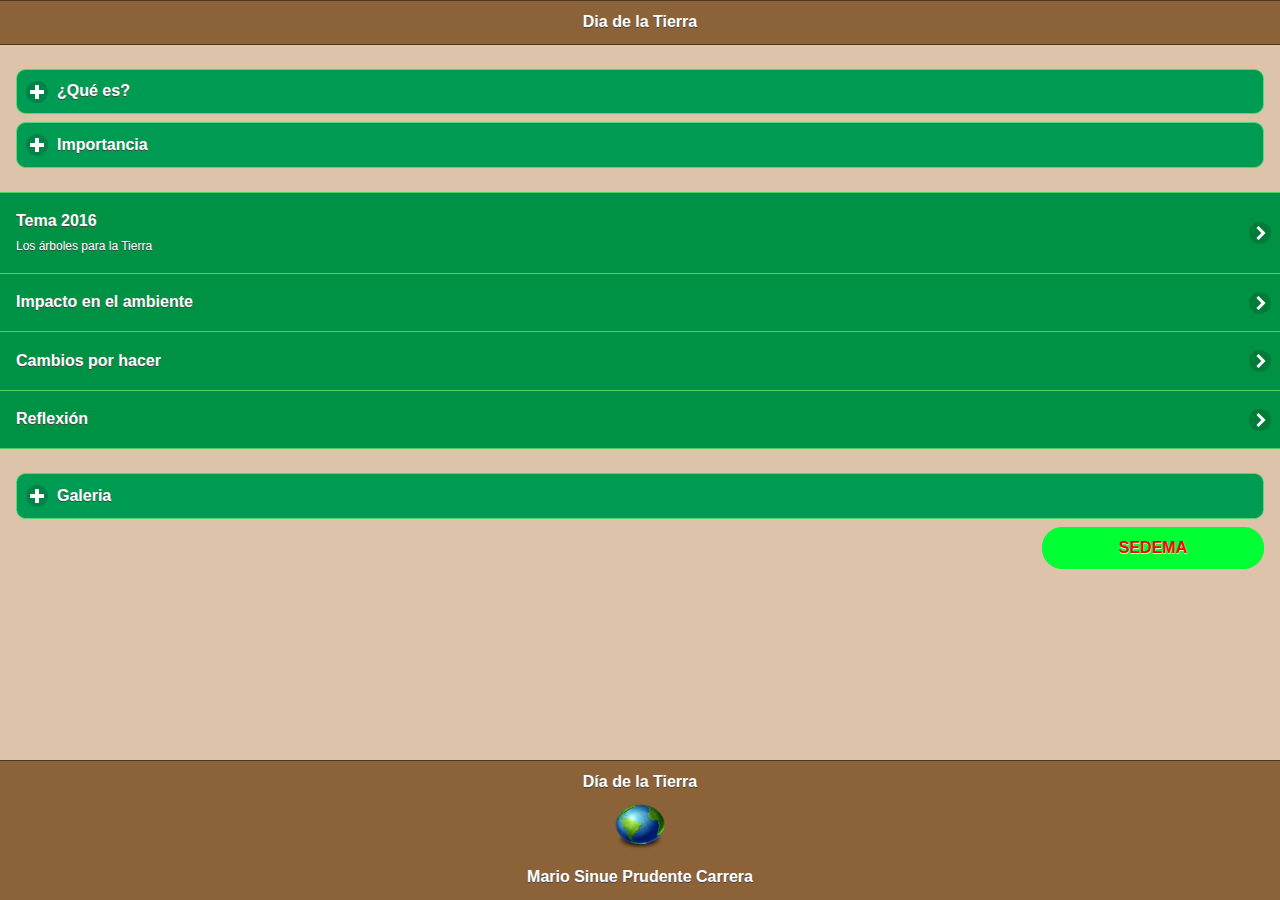
==== index.html @ 35b5de0b "1subida" ====
<!doctype html>
<html>
<head>
<meta charset="utf-8">
<title>Dia de la Tierra</title>

<!--grupo CSS-->
<link rel="stylesheet" type="text/css" href="css/estilo.css">
<link rel="stylesheet" href="css/tema3.min.css"/>
<link rel="stylesheet" href="css/jquery.mobile.icons-1.4.5.min.css"/>
<link rel="stylesheet" href="css/jquery.mobile.structure-1.4.5.min.css"/>
<!--grupo JavaScript-->
<script src="js/jquery-1.11.2.min.js"></script>
<script src="js/jquery.mobile-1.4.5.min.js"></script>
<script src="js/acciones.js"></script>
<script src="phonegap.js" type="text/javascript"></script>
<script type="text/javascript">
function MM_swapImgRestore() { //v3.0
  var i,x,a=document.MM_sr; for(i=0;a&&i<a.length&&(x=a[i])&&x.oSrc;i++) x.src=x.oSrc;
}
function MM_preloadImages() { //v3.0
  var d=document; if(d.images){ if(!d.MM_p) d.MM_p=new Array();
    var i,j=d.MM_p.length,a=MM_preloadImages.arguments; for(i=0; i<a.length; i++)
    if (a[i].indexOf("#")!=0){ d.MM_p[j]=new Image; d.MM_p[j++].src=a[i];}}
}

function MM_findObj(n, d) { //v4.01
  var p,i,x;  if(!d) d=document; if((p=n.indexOf("?"))>0&&parent.frames.length) {
    d=parent.frames[n.substring(p+1)].document; n=n.substring(0,p);}
  if(!(x=d[n])&&d.all) x=d.all[n]; for (i=0;!x&&i<d.forms.length;i++) x=d.forms[i][n];
  for(i=0;!x&&d.layers&&i<d.layers.length;i++) x=MM_findObj(n,d.layers[i].document);
  if(!x && d.getElementById) x=d.getElementById(n); return x;
}

function MM_swapImage() { //v3.0
  var i,j=0,x,a=MM_swapImage.arguments; document.MM_sr=new Array; for(i=0;i<(a.length-2);i+=3)
   if ((x=MM_findObj(a[i]))!=null){document.MM_sr[j++]=x; if(!x.oSrc) x.oSrc=x.src; x.src=a[i+2];}
}
</script>
</head>
<body onLoad="MM_preloadImages('imagenes/cambio1a.png','imagenes/cambio3a.png','imagenes/arbol1a.png','imagenes/tierra13.png')">
<div data-role="page" id="Principal" data-theme="a">
  <div data-role="header"  data-back-btn-theme="a">
   <h1>Dia de la Tierra</h1>
  </div>
  <div data-role="main" class="ui-content"> 
    <div data-role="collapsible" data-content-theme="false">
    <h3>¿Qué es?</h3><center>
        <p>El Día de la Tierra es un día celebrado en muchos países el 22 de abril. Su promotor, el senador estadounidense Gaylord Nelson, instauró este día para crear una conciencia común a los problemas de lasuperpoblación, la producción de contaminación, la conservación de la biodiversidad y otras preocupaciones ambientales para proteger la Tierra. Es un día para rendir homenaje a nuestro planeta y reconocer a la Tierra como nuestro hogar y nuestra madre, así como lo han expresado distintas culturas a lo largo de la historia, demostrando la interdependencia entre sus ecosistemas y los seres vivos que la habitamos</p>
        <br>
      <div>
       <p><a href="#" onmouseout="MM_swapImgRestore()" onmouseover="MM_swapImage('v16','','imagenes/tierra2.png',1)"><img src="imagenes/tierra1.png" width="50%" height="40%" id="v16" /></a></p>
      </div></center>
   </div>
    <div data-role="collapsible" data-content-theme="false">
    <h3>Importancia</h3>
      <div id="izquierda"><center>
      <img src="imagenes/mundo1.png" width="40%" height="35%">
        <p>Gaylord Nelson escogió la fecha de tal manera que se maximizara la participación en las universidades, ya que lo consideraba un encuentro entre maestros y alumnos. Determinó que la semana del 19 al 25 de abril era la mejor apuesta, ya que esta no coincidía con los exámenes o las vacaciones de primavera.8 Más aún, esta fecha no tenía ningún conflicto con celebraciones religiosas como la Pascua o el Pésaj, y era demasiado tarde en primavera para tener un clima decente. Más estudiantes preferirían estar en clase y habría menos competencia con otros eventos de media semana –así que eligió el miércoles 22 de abril. El día también coincidió con el aniversario del natalicio de John Muir, notable conservacionista.</p>
        <p>Sin el conocimiento de Nelson,9 el 22 de abril de 1970 fue, por coincidencia, el centésimo aniversario del natalicio de Lenin, cuando se trasladó al calendario gregoriano, el cual fue adoptado por los rusos hasta 1918. La revista Time reportó que muchos no pensaron que la fecha fuera una coincidencia, sino una pista de que el evento fue un “engaño comunista”, y citaron a un miembro de Daughters of the American Revolution, diciendo: “elementos subversivos planean hacer que los niños americanos vivan en un ambiente que sea bueno para ellos”.10 John Edgar Hoover, director del Buró Federal de Investigaciones, pudo haber creado la intriga de la conexión con Lenin, ya que se presumía que el FBI llevaba a cabo tareas de vigilancia en las manifestaciones de 1970.11 La idea de que la fecha fuera escogida para celebrar el centenario de Lenin, aún persiste en algunos cuarteles.</p>
         </center></div>
        <br>
      </div>
   </div>
  <div data-role="main" class="ui-content">
   <div>
     <ul data-role="listview" data-theme="b" class="ui-listview ui-group-theme-a">
      <li class="ui-first-child ui-last-child">
       <a href="#page6" class="ui-btn ui-btn-icon-right ui-icon-carat-r">
        <h2>Tema 2016</h2>
        <P>Los árboles para la Tierra</P>
       </a>
      </li> 
      <li class="ui-first-child ui-last-child">
       <a href="#page2" class="ui-btn ui-btn-icon-right ui-icon-carat-r">
        <h2>Impacto en el ambiente</h2>
       </a>
      </li> 
      <li class="ui-first-child ui-last-child">
       <a href="#page3" class="ui-btn ui-btn-icon-right ui-icon-carat-r">
        <h2>Cambios por hacer</h2>
       </a>
      </li> 
      <li class="ui-first-child ui-last-child">
       <a href="#page5" class="ui-btn ui-btn-icon-right ui-icon-carat-r">
        <h2>Reflexión</h2>
       </a>
      </li> 
     </ul> 
    </div>
   </div>
   <div data-role="main" class="ui-content"> 
    <div data-role="collapsible" data-content-theme="false">
     <h3>Galeria</h3>
     <iframe src="visor/indexwow.html" style="width:790px;height:190px;max-width:100%;overflow:hidden;border:none;padding:0;margin:0 auto;display:block;" marginheight="0" marginwidth="0"></iframe>
    </div>
    <div class="boton">
      <a href="http://www.sedema.df.gob.mx/sedema/">SEDEMA</a>
     </div>
  </div>
  <div data-role="footer" align="center" data-theme="a" data-position="fixed">
    <h4>Día de la Tierra</h4>
    <img src="res/android/mdpi.png" width="56" height="46">
    <h4>Mario Sinue Prudente Carrera</h4>
  </div>
 </div>
     
<div data-role="page" id="page2" data-theme="b">
    <div data-role="header" data-add-back-btn="true" data-back-btn-text="Regresar" data-back-btn-theme="b">
      <h1>Impacto en el ambiente</h1>
    </div>
    <div data-role="main" class="ui-content"><center>
    <div><center>
          <a href="#" onMouseOut="MM_swapImgRestore()" onMouseOver="MM_swapImage('Image13','','imagenes/tierra8.png',1)"><img src="imagenes/tierra6.png" alt="lol" width="60%" height="40%" id="Image13"></a> 
          </center></div>
        <div id="izquierda">
<p>El nivel, la intensidad y la calidad del consumo inciden negativamente sobre el medio ambiente, ya que presionan la sobreexplotación de los recursos, agotan las materias primas y generan una cantidad cada vez mayor de residuos sólidos, cuyo tratamiento se dificulta por la utilización de elementos de tardía descomposición, degradando el suelo y las fuentes subterráneas de agua por los lixiviados, así como a la atmósfera por los malos olores que produce la acumulación de gases, las quemas y las descargas de CO2 provenientes de las fuentes móviles y fijas.</p>
        <p>El consumo se ve presionado inicialmente por las necesidades de supervivencia de la población. Por lo tanto, el crecimiento poblacional es fuente contaminadora y depredadora, pues ante más habitantes se consumen más recursos y se eliminan más residuos. El hecho de que la población mundial se haya triplicado en los últimos 80 años, implicó cambios sustanciales en los sistemas productivos, teniéndose que introducir la biotecnología y la manipulación genética para ofrecer respuestas en términos de tiempo y cantidad de alimentos al creciente número de personas. Sin embargo, esos indudables avances científicos crean ambientes naturales dañinos, que le están restando capacidad regenerativa a la tierra, empobreciendo los suelos y acabando con gran parte de la diversidad alimenticia.</p>
        <p>La gran paradoja surge del hecho que a pesar de los excepcionales avances en producción de alimentos, cerca de 1.000 millones de personas que viven en la indigencia y que habitan básicamente los países más pobres no tienen acceso a la comida, lo que deja al descubierto un problema aterrador: hay alimentos pero no una racional distribución, lo cual se debe analizar como un fenómeno cargado de implicaciones políticas y económicas. Las propias organizaciones mundiales relacionadas con los temas alimenticios, aceptan que cerca del 17 por ciento de la comida se pierde por mala manipulación y por deformaciones en el mercado, cantidad suficiente para evitar que hubiese hambre en el planeta.</p>
        </div>
        <div><center>
          <a href="#" onMouseOut="MM_swapImgRestore()" onMouseOver="MM_swapImage('Image14','','imagenes/cambio3a.png',1)"><img src="imagenes/cambio3.png" alt="lol" width="60%" height="40%" id="Image14"></a> 
          </center></div>
        <div id="derecha">
                <p>El mayor nivel de consumo se concentra en el 25 por ciento de la población mundial, que mayoritariamente vive en las naciones más ricas. La capacidad de compra de estas sociedades son las que han motivado la individualización, la diferenciación y la exclusión. Las teorías relacionadas con las tendencias consumistas de las elites han impulsado no sólo el surgimiento de exclusivas agrupaciones sociales sino avances tecnológicos sin precedentes en alimentos, empaques, vestidos, electrodomésticos, sistemas satelitales, muebles, materiales de construcción, etc., casi todos muy agresivos y desafiantes con la capacidad de absorción de la naturaleza.</p>
        <p>La realidad también muestra que el 58 por ciento de personas tienen un nivel medio de consumo de artículos que le brindan satisfacciones a sus necesidades básicas, sin acercarse a las ostentosas cifras de los más ricos. Mayoritariamente este grupo vive en las naciones subdesarrolladas, cuyos principales activos tienen que ver con la producción y provisión de materias primas, especialmente biomasicas. La mayoría de sus residuos son dañinos para el entorno natural.</p>
        <p>El desaforado aumento de consumidores (ostentosos o no) genera impactantes cifras de residuos, cuya gestión aun se enfrenta a dificultades técnicas y operativas que la ciencia no ha sido capaz de solucionar y frente a las cuales los gobiernos son totalmente ineficientes. Si se parte del hecho que hay una generación de basura diaria per cápita de 300 gramos (incluyendo en el cálculo de la media a una sexta parte de la población hambrienta) se producen en el mundo 1.8 millones de toneladas métricas de residuos, de las cuales son recuperables para que reingresen al sistema productivo poco menos del 15 por ciento. Ahí está de cuerpo presente uno de los más graves problemas de la actualidad: ¿qué hacer con semejante cifra diaria de residuos? Algunas propuestas se dirigen a disminuir el nivel de consumo, a evitar la producción de artículos que no se degradan, a reducir los envases y artículos desechables, y a aplicar altos impuestos para productos que requieran reposición como baterías, aceites y llantas.</p>
        <div class="boton">
         <a href="http://www.ecoportal.net/">Información mas a fondo...</a>
        </div>
  </center></div>
    <div data-role="footer" align="center" data-theme="b" data-position="fixed">
      <h4>Día de la Tierra</h4>
      <img src="res/android/mdpi.png" width="56" height="46">
      <h4>Mario Sinue Prudente Carrera</h4>
    </div>
   </div>
  
<div data-role="page" id="page3" data-theme="b">
    <div data-role="header" data-add-back-btn="true" data-back-btn-text="Regresar" data-back-btn-theme="a">
      <h1>Cabios por hacer</h1>
    </div>
    <div data-role="main" class="ui-content" align="center">
       <p><center>Es muy importante que todos tomemos conciencia de la importancia que tiene cuidar nuestro planeta y nuestros recursos.</center> </p>
        <div id="izquierda">
         <img src="imagenes/izquierda.png" width="40%" height="30%" alt="casa">
         <h4>Utiliza Menos Agua</h4>
         <p>Ahorra agua siempre que puedas.</p>
         <p>Siempre que puedas, recolecta y reutiliza el agua.</p>
         <p>Mantén cerrado el grifo mientras no necesites el agua que sale para no desperdiciar el agua.</p>
         <p>Riega por la mañana o bien tarde para que el agua no se evapore enseguida.</p>
         <h4>Ahorra Energía Eléctrica</h4>
         <p>Apaga las luces.</p>
         <p>Utiliza bombillas de bajo consumo.</p>
         <p>Evita utilizar electrodomésticos y energía innecesariamente.</p>
         <p>Usa menos el aire acodiciando, los calentadores eléctricos y la calefacción</p>
         <p>Desconecta los aparatos eléctricos y los electrodomésticos.</p>
         <p>Aprovechar la luz natural.</p>
        </div>
        <div id="derecha">
         <img src="imagenes/derecha.png" width="40%" height="30%" alt="casa">
         <h4>Contamina Menos</h4>
         <p>Utiliza menos el coche.</p>
         <p>Siempre que puedas, utiliza el transporte público.</p>
         <p>Ahorra combustible.</p>
         <p>Gasta menos gas.</p>
         <h4>Genera menos desperdicios</h4>
         <p>Utiliza pilas recargables.</p>
         <p>Evita usar productos desechables.</p>
         <p>Si tienes que comprar botellas desechables, compra botellas más grandes</p>
         <p>Evitar utilizar bolsas de plástico cuando puedas utilizar otras.</p>
        </div>
        <div data-role="footer" align="center" data-theme="b" data-position="fixed">
         <h4>Día de la Tierra</h4>
         <img src="res/android/mdpi.png" width="56" height="46">
          <h4>Mario Sinue Prudente Carrera</h4>
        </div>
       </div>
     </div>
<div data-role="page" id="page5" data-theme="b">
    <div data-role="header" data-add-back-btn="true" data-back-btn-text="Regresar" data-back-btn-theme="b">
      <h1>Mi Reflexión</h1>
    </div>
    <div data-role="main" class="ui-content">
    <i><p><center>Hasta que no empiece a importar o interesar  a todos lo que pase con nuestro mundo será la única forma en que las cosas cambiaran. Ya que las consecuencias de nuestros actos no los pagaremos nosotros  tan directamente sino a nuestros hijos o nietos.</center></p>
       <p><center>El mundo  se está contaminado a un ritmo muy acelerado  y son pocas las personas que tratan de mejorar su medio ambiente pero la mayoría  se le hace fácil contaminar  ya sea por flojera o conveniencia pero esto tiene que acabar te invito a que pienses  en  el lugar donde vives,  a no tirar basura  inorgánica en la calle, carretera  o hasta en tu propia casa , a no gastar hojas ya que cada hoja representa un árbol caído , no contaminar el suelo y el aire con insecticidas o aerosoles.</center></p>
       <p><center>Si tomas en cuentas estas recomendaciones  veras que las cosas darán un giro para bien.</center></p>
       <p><center>¡Cuida nuestro planeta ya que no hay otro!</center></p></i>
       <div><center>
         <a href="#" onMouseOut="MM_swapImgRestore()" onMouseOver="MM_swapImage('Image15','','imagenes/tierra13.png',1)"><img src="imagenes/descarga.png" alt="lool3" width="300" height="168" id="Image15"></a>
       </center></div>
  </div>
    <div data-role="footer" align="center" data-theme="b" data-position="fixed">
      <h4>Día de la Tierra</h4>
       <img src="res/android/mdpi.png" width="56" height="46">
      <h4>Mario Sinue Prudente Carrera</h4>
    </div>
   </div>
<div data-role="page" id="page6" data-theme="b">
    <div data-role="header" data-add-back-btn="true" data-back-btn-text="Regresar" data-back-btn-theme="b">
      <h1>Los árboles para la Tierra</h1>
    </div>
    <div data-role="main" class="ui-content">
       <div id="izquierda">
       <div>
        <a href="#" onMouseOut="MM_swapImgRestore()" onMouseOver="MM_swapImage('Image13','','imagenes/arbol1a.png',1)"><img src="imagenes/arbol1.png" alt="lol2" width="40%" height="30%" id="Image"></a></center></div>
<p>El Día de la Tierra comenzó a celebrarse en los Estados Unidos de América en 1970 y ahora se dirige hacia su 50 aniversario. El Día está organizado por la Earth Day Network  , cuaya misión consiste en ampliar y diversificar el movimiento ambiental en todo el mundo y movilizarlo eficazmente para construir un medio ambiente saludable y sostenible, hacer frente al cambio climático, y proteger la Tierra para las generaciones futuras. El tema de este año tiene el objetivo de plantar 7,8 millones de árboles en los próximos cinco años.</p>
        <h2>¿Por qué los árboles?</h2>
        <h3>Los árboles ayudan a combatir el cambio climático</h3>
        <p>Absorben el exceso perjudicial de CO2 de nuestra atmósfera. De hecho, en un solo año, media hectárea de árboles maduros absorbe la misma cantidad de CO2 producido por la conducción promedio de un automóvil, que es de unos 42 000 kilómetros.</p>
       </div>
       <div id="derecha"> 
        <img src="imagenes/arbol2.png"width="40%" height="30%">
        <h3>Los árboles nos ayudan a respirar aire limpio</h3>
        <p>Los árboles absorben los olores y los gases contaminantes (óxidos de nitrógeno, amoníaco, dióxido de azufre y ozono) y las partículas de filtro del aire atrapándolos en sus hojas y su corteza.</p>
        <h3>Los árboles nos ayudan a contrarrestar la pérdida de especies.</h3>
        <p>Mediante la plantación de los árboles adecuados, podemos ayudar a contrarrestar la pérdida de especies, así como proporcionar una mayor conectividad del hábitat entre los fragmentos forestales regionales.</p>
        <h3>Los árboles ayudan a las comunidades y sus medios de vida</h3>
        <p>Los árboles ayudan a las comunidades a lograr la sostenibilidad económica y ambiental a largo plazo y proporcionar los alimentos, la energía y los ingresos.</p>
       </div>
      </div> 
        <div class="boton">
          <a href="https://www.sadm.gob.mx/PortalSadm/jsp/prensa.jsp?id=447">En que mas ayuda..</a>
        </div>
    <div data-role="footer" align="center" data-theme="b" data-position="fixed">
      <h4>Día de la Tierra</h4>
      <img src="res/android/mdpi.png" width="56" height="46">
      <h4>Mario Sinue Prudente Carrera</h4>
    </div>
   </div>
  </body>
 </body>
</html>
---- css/estilo.css ----
@charset "utf-8";
/* CSS Document */

 p {
	  text-align: justify;
  }
  h2 {
	text-align: center;
  }
  a h2 {
	  text-align: left;
  }
  h4 {
	text-align: center;
	font-size: 20px;
  }
  h5 {
	  font-size: 18px;
	  border-bottom: 3px solid #CCC;
	  color: #30F;
  }
  #izquierda img {
	float: left;
	position: relative;
	top: -10px;
	left: -10px;
}
#izquierda h4 {
	position: relative;
	left: 10px;
	text-align: justify;
}
    #izquierda p {
	position: relative;
	left: 10px;
	text-align: justify;
}
 #derecha img {
	float: right;
	position: relative;
	top: 5px;
	right: 5px;
}
#derecha h4 {
	position: relative;
	right: 10px;
	text-align: justify;
}
    #derecha p {
	position: relative;
	right: 10px;
	text-align: justify;
}
.linea h4 {
	border-bottom: 3px solid #30F;
	}
	a {
	  display: block;
	  text-decoration: none;
	  float: inherit;
	  margin-bottom: 2px solid #00C;
	}
	.boton {
		position: relative;
		float: right;
	  margin: 0px;
	}
	.boton a:link {
		color: #F00;
	}
.boton a {
	text-align: center;
	color: #FFF;
	border: 1px solid #0F3;
	padding: 10px;
	width: 200px;
	display: block;
    border-radius: 20px;
	background: #0F3;
    } 
	
.boton a:hover {
	border: 1px solid #630;
	color: #FFFFFF;
	background: #630;
    }
---- css/tema3.min.css ----
/*!
* jQuery Mobile 1.4.5
* Git HEAD hash: 68e55e78b292634d3991c795f06f5e37a512decc <> Date: Fri Oct 31 2014 17:33:30 UTC
* http://jquerymobile.com
*
* Copyright 2010, 2014 jQuery Foundation, Inc. and othercontributors
* Released under the MIT license.
* http://jquery.org/license
*
*/


/* Globals */
/* Font
-----------------------------------------------------------------------------------------------------------*/
html {
	font-size: 100%;
}
body,
input,
select,
textarea,
button,
.ui-btn {
	font-size: 1em;
	line-height: 1.3;
	 font-family: sans-serif /*{global-font-family}*/;
}
legend,
.ui-input-text input,
.ui-input-search input {
	color: inherit;
	text-shadow: inherit;
}
/* Form labels (overrides font-weight bold in bars, and mini font-size) */
.ui-mobile label,
div.ui-controlgroup-label {
	font-weight: normal;
	font-size: 16px;
}
/* Separators
-----------------------------------------------------------------------------------------------------------*/
/* Field contain separator (< 28em) */
.ui-field-contain {
	border-bottom-color: #828282;
	border-bottom-color: rgba(0,0,0,.15);
	border-bottom-width: 1px;
	border-bottom-style: solid;
}
/* Table opt-in classes: strokes between each row, and alternating row stripes */
/* Classes table-stroke and table-stripe are deprecated in 1.4. */
.table-stroke thead th,
.table-stripe thead th,
.table-stripe tbody tr:last-child {
	border-bottom: 1px solid #d6d6d6; /* non-RGBA fallback */
	border-bottom: 1px solid rgba(0,0,0,.1);
}
.table-stroke tbody th,
.table-stroke tbody td {
	border-bottom: 1px solid #e6e6e6; /* non-RGBA fallback  */
	border-bottom: 1px solid rgba(0,0,0,.05);
}
.table-stripe.table-stroke tbody tr:last-child th,
.table-stripe.table-stroke tbody tr:last-child td {
	border-bottom: 0;
}
.table-stripe tbody tr:nth-child(odd) td,
.table-stripe tbody tr:nth-child(odd) th {
	background-color: #eeeeee; /* non-RGBA fallback  */
	background-color: rgba(0,0,0,.04);
}
/* Buttons
-----------------------------------------------------------------------------------------------------------*/
.ui-btn,
label.ui-btn {
	font-weight: bold;
	border-width: 1px;
	border-style: solid;
}
.ui-btn {
	text-decoration: none !important;
}
.ui-btn-active {
	cursor: pointer;
}
/* Corner rounding
-----------------------------------------------------------------------------------------------------------*/
/* Class ui-btn-corner-all deprecated in 1.4 */
.ui-corner-all {
	-webkit-border-radius: .6em /*{global-radii-blocks}*/;
	border-radius: .6em /*{global-radii-blocks}*/;
}
/* Buttons */
.ui-btn-corner-all,
.ui-btn.ui-corner-all,
/* Slider track */
.ui-slider-track.ui-corner-all,
/* Flipswitch */
.ui-flipswitch.ui-corner-all,
/* Count bubble */
.ui-li-count {
	-webkit-border-radius: .3125em /*{global-radii-buttons}*/;
	border-radius: .3125em /*{global-radii-buttons}*/;
}
/* Icon-only buttons */
.ui-btn-icon-notext.ui-btn-corner-all,
.ui-btn-icon-notext.ui-corner-all {
	-webkit-border-radius: 1em;
	border-radius: 1em;
}
/* Radius clip workaround for cleaning up corner trapping */
.ui-btn-corner-all,
.ui-corner-all {
	-webkit-background-clip: padding;
	background-clip: padding-box;
}
/* Popup arrow */
.ui-popup.ui-corner-all > .ui-popup-arrow-guide {
	left: .6em /*{global-radii-blocks}*/;
	right: .6em /*{global-radii-blocks}*/;
	top: .6em /*{global-radii-blocks}*/;
	bottom: .6em /*{global-radii-blocks}*/;
}
/* Shadow
-----------------------------------------------------------------------------------------------------------*/
.ui-shadow {
	-webkit-box-shadow: 0 1px 3px /*{global-box-shadow-size}*/ rgba(0,0,0,.2) /*{global-box-shadow-color}*/;
	-moz-box-shadow: 0 1px 3px /*{global-box-shadow-size}*/ rgba(0,0,0,.2) /*{global-box-shadow-color}*/;
	box-shadow: 0 1px 3px /*{global-box-shadow-size}*/ rgba(0,0,0,.2) /*{global-box-shadow-color}*/;
}
.ui-shadow-inset {
	-webkit-box-shadow: inset 0 1px 3px /*{global-box-shadow-size}*/ rgba(0,0,0,.2) /*{global-box-shadow-color}*/;
	-moz-box-shadow: inset 0 1px 3px /*{global-box-shadow-size}*/ rgba(0,0,0,.2) /*{global-box-shadow-color}*/;
	box-shadow: inset 0 1px 3px /*{global-box-shadow-size}*/ rgba(0,0,0,.2) /*{global-box-shadow-color}*/;
}
.ui-overlay-shadow {
	-webkit-box-shadow: 0 0 12px 		rgba(0,0,0,.6);
	-moz-box-shadow: 0 0 12px 			rgba(0,0,0,.6);
	box-shadow: 0 0 12px 				rgba(0,0,0,.6);
}
/* Icons
-----------------------------------------------------------------------------------------------------------*/
.ui-btn-icon-left:after,
.ui-btn-icon-right:after,
.ui-btn-icon-top:after,
.ui-btn-icon-bottom:after,
.ui-btn-icon-notext:after {
	background-color: #666666 /*{global-icon-color}*/;
	background-color: rgba(0,0,0,.15) /*{global-icon-disc}*/;
	background-position: center center;
	background-repeat: no-repeat;
	-webkit-border-radius: 1em;
	border-radius: 1em;
}
/* Alt icons */
.ui-alt-icon.ui-btn:after,
.ui-alt-icon .ui-btn:after,
html .ui-alt-icon.ui-checkbox-off:after,
html .ui-alt-icon.ui-radio-off:after,
html .ui-alt-icon .ui-checkbox-off:after,
html .ui-alt-icon .ui-radio-off:after {
	background-color: #666666 /*{global-icon-color}*/;
	background-color: rgba(0,0,0,.15) /*{global-icon-disc}*/;
}
/* No disc */
.ui-nodisc-icon.ui-btn:after,
.ui-nodisc-icon .ui-btn:after {
	background-color: transparent;
}
/* Icon shadow */
.ui-shadow-icon.ui-btn:after,
.ui-shadow-icon .ui-btn:after {
	-webkit-box-shadow: 0 1px 0 rgba(255,255,255,.3) /*{global-icon-shadow}*/;
	-moz-box-shadow: 0 1px 0 rgba(255,255,255,.3) /*{global-icon-shadow}*/;
	box-shadow: 0 1px 0 rgba(255,255,255,.3) /*{global-icon-shadow}*/;
}
/* Checkbox and radio */
.ui-btn.ui-checkbox-off:after,
.ui-btn.ui-checkbox-on:after,
.ui-btn.ui-radio-off:after,
.ui-btn.ui-radio-on:after {
	display: block;
	width: 18px;
	height: 18px;
	margin: -9px 2px 0 2px;
}
.ui-checkbox-off:after,
.ui-btn.ui-radio-off:after {
	filter: Alpha(Opacity=30);
	opacity: .3;
}
.ui-btn.ui-checkbox-off:after,
.ui-btn.ui-checkbox-on:after {
	-webkit-border-radius: .1875em;
	border-radius: .1875em;
}
.ui-btn.ui-checkbox-off:after {
	background-color: #666;
	background-color: rgba(0,0,0,.3);
}
.ui-radio .ui-btn.ui-radio-on:after {
	background-image: none;
	background-color: #fff;
	width: 8px;
	height: 8px;
	border-width: 5px;
	border-style: solid; 
}
.ui-alt-icon.ui-btn.ui-radio-on:after,
.ui-alt-icon .ui-btn.ui-radio-on:after {
	background-color: #000;
}
/* Loader */
.ui-icon-loading {
	background: url("images/ajax-loader.gif");
	background-size: 2.875em 2.875em;
}.ui-bar-a,.ui-page-theme-a .ui-bar-inherit,html .ui-bar-a .ui-bar-inherit,html .ui-body-a .ui-bar-inherit,html body .ui-group-theme-a .ui-bar-inherit{background-color:#8c6239 ;border-color:#4d351f ;color:#ffffff ;text-shadow:0  1px  0  #444444 ;font-weight:bold;}.ui-bar-a{border-width:1px;border-style:solid;}.ui-overlay-a,.ui-page-theme-a,.ui-page-theme-a .ui-panel-wrapper{background-color:#ddc3aa ;border-color:#ddc3aa ;color:#000000 ;text-shadow:0  1px  0  #eeeeee ;}.ui-body-a,.ui-page-theme-a .ui-body-inherit,html .ui-bar-a .ui-body-inherit,html .ui-body-a .ui-body-inherit,html body .ui-group-theme-a .ui-body-inherit,html .ui-panel-page-container-a{background-color:#c69c6d ;border-color:#6c553b ;color:#000000 ;text-shadow:0  1px  0  #eeeeee ;}.ui-body-a{border-width:1px;border-style:solid;}.ui-page-theme-a a,html .ui-bar-a a,html .ui-body-a a,html body .ui-group-theme-a a{color:#3388cc ;font-weight:bold;}.ui-page-theme-a a:visited,html .ui-bar-a a:visited,html .ui-body-a a:visited,html body .ui-group-theme-a a:visited{   color:#3388cc ;}.ui-page-theme-a a:hover,html .ui-bar-a a:hover,html .ui-body-a a:hover,html body .ui-group-theme-a a:hover{color:#005599 ;}.ui-page-theme-a a:active,html .ui-bar-a a:active,html .ui-body-a a:active,html body .ui-group-theme-a a:active{color:#005599 ;}.ui-page-theme-a .ui-btn,html .ui-bar-a .ui-btn,html .ui-body-a .ui-btn,html body .ui-group-theme-a .ui-btn,html head + body .ui-btn.ui-btn-a,.ui-page-theme-a .ui-btn:visited,html .ui-bar-a .ui-btn:visited,html .ui-body-a .ui-btn:visited,html body .ui-group-theme-a .ui-btn:visited,html head + body .ui-btn.ui-btn-a:visited{background-color:#009b53 ;border-color:#54d974 ;color:#ffffff ;text-shadow:0  1px  0  #444444 ;}.ui-page-theme-a .ui-btn:hover,html .ui-bar-a .ui-btn:hover,html .ui-body-a .ui-btn:hover,html body .ui-group-theme-a .ui-btn:hover,html head + body .ui-btn.ui-btn-a:hover{background-color:#45b25f ;border-color:#60f985 ;color:#ffffff ;text-shadow:0  1px  0  #444444 ;}.ui-page-theme-a .ui-btn:active,html .ui-bar-a .ui-btn:active,html .ui-body-a .ui-btn:active,html body .ui-group-theme-a .ui-btn:active,html head + body .ui-btn.ui-btn-a:active{background-color:#45b25f ;border-color:#256134 ;color:#ffffff ;text-shadow:0  1px  0  #444444 ;}.ui-page-theme-a .ui-btn.ui-btn-active,html .ui-bar-a .ui-btn.ui-btn-active,html .ui-body-a .ui-btn.ui-btn-active,html body .ui-group-theme-a .ui-btn.ui-btn-active,html head + body .ui-btn.ui-btn-a.ui-btn-active,.ui-page-theme-a .ui-checkbox-on:after,html .ui-bar-a .ui-checkbox-on:after,html .ui-body-a .ui-checkbox-on:after,html body .ui-group-theme-a .ui-checkbox-on:after,.ui-btn.ui-checkbox-on.ui-btn-a:after,.ui-page-theme-a .ui-flipswitch-active,html .ui-bar-a .ui-flipswitch-active,html .ui-body-a .ui-flipswitch-active,html body .ui-group-theme-a .ui-flipswitch-active,html body .ui-flipswitch.ui-bar-a.ui-flipswitch-active,.ui-page-theme-a .ui-slider-track .ui-btn-active,html .ui-bar-a .ui-slider-track .ui-btn-active,html .ui-body-a .ui-slider-track .ui-btn-active,html body .ui-group-theme-a .ui-slider-track .ui-btn-active,html body div.ui-slider-track.ui-body-a .ui-btn-active{background-color:#3388cc ;border-color:#3388cc ;color:#ffffff ;text-shadow:0  1px  0  #005599 ;}.ui-page-theme-a .ui-radio-on:after,html .ui-bar-a .ui-radio-on:after,html .ui-body-a .ui-radio-on:after,html body .ui-group-theme-a .ui-radio-on:after,.ui-btn.ui-radio-on.ui-btn-a:after{border-color:#3388cc ;}.ui-page-theme-a .ui-btn:focus,html .ui-bar-a .ui-btn:focus,html .ui-body-a .ui-btn:focus,html body .ui-group-theme-a .ui-btn:focus,html head + body .ui-btn.ui-btn-a:focus,.ui-page-theme-a .ui-focus,html .ui-bar-a .ui-focus,html .ui-body-a .ui-focus,html body .ui-group-theme-a .ui-focus,html head + body .ui-btn-a.ui-focus,html head + body .ui-body-a.ui-focus{-webkit-box-shadow:0 0 12px #3388cc ;-moz-box-shadow:0 0 12px #3388cc ;box-shadow:0 0 12px #3388cc ;}.ui-bar-b,.ui-page-theme-b .ui-bar-inherit,html .ui-bar-b .ui-bar-inherit,html .ui-body-b .ui-bar-inherit,html body .ui-group-theme-b .ui-bar-inherit{background-color:#3a3eb9 ;border-color:#1f2265 ;color:#ffffff ;text-shadow:0  1px  0  #444444 ;font-weight:bold;}.ui-bar-b{border-width:1px;border-style:solid;}.ui-overlay-b,.ui-page-theme-b,.ui-page-theme-b .ui-panel-wrapper{background-color:#a6fcfc ;border-color:#a6fcfc ;color:#000000 ;text-shadow:0  1px  0  #eeeeee ;}.ui-body-b,.ui-page-theme-b .ui-body-inherit,html .ui-bar-b .ui-body-inherit,html .ui-body-b .ui-body-inherit,html body .ui-group-theme-b .ui-body-inherit,html .ui-panel-page-container-b{background-color:#66d9ff ;border-color:#38778c ;color:#000000 ;text-shadow:0  1px  0  #eeeeee ;}.ui-body-b{border-width:1px;border-style:solid;}.ui-page-theme-b a,html .ui-bar-b a,html .ui-body-b a,html body .ui-group-theme-b a{color:#3388cc ;font-weight:bold;}.ui-page-theme-b a:visited,html .ui-bar-b a:visited,html .ui-body-b a:visited,html body .ui-group-theme-b a:visited{   color:#3388cc ;}.ui-page-theme-b a:hover,html .ui-bar-b a:hover,html .ui-body-b a:hover,html body .ui-group-theme-b a:hover{color:#005599 ;}.ui-page-theme-b a:active,html .ui-bar-b a:active,html .ui-body-b a:active,html body .ui-group-theme-b a:active{color:#005599 ;}.ui-page-theme-b .ui-btn,html .ui-bar-b .ui-btn,html .ui-body-b .ui-btn,html body .ui-group-theme-b .ui-btn,html head + body .ui-btn.ui-btn-b,.ui-page-theme-b .ui-btn:visited,html .ui-bar-b .ui-btn:visited,html .ui-body-b .ui-btn:visited,html body .ui-group-theme-b .ui-btn:visited,html head + body .ui-btn.ui-btn-b:visited{background-color:#009244 ;border-color:#54cc5f ;color:#ffffff ;text-shadow:0  1px  0  #444444 ;}.ui-page-theme-b .ui-btn:hover,html .ui-bar-b .ui-btn:hover,html .ui-body-b .ui-btn:hover,html body .ui-group-theme-b .ui-btn:hover,html head + body .ui-btn.ui-btn-b:hover{background-color:#45a74e ;border-color:#60e96d ;color:#ffffff ;text-shadow:0  1px  0  #444444 ;}.ui-page-theme-b .ui-btn:active,html .ui-bar-b .ui-btn:active,html .ui-body-b .ui-btn:active,html body .ui-group-theme-b .ui-btn:active,html head + body .ui-btn.ui-btn-b:active{background-color:#45a74e ;border-color:#255b2a ;color:#ffffff ;text-shadow:0  1px  0  #444444 ;}.ui-page-theme-b .ui-btn.ui-btn-active,html .ui-bar-b .ui-btn.ui-btn-active,html .ui-body-b .ui-btn.ui-btn-active,html body .ui-group-theme-b .ui-btn.ui-btn-active,html head + body .ui-btn.ui-btn-b.ui-btn-active,.ui-page-theme-b .ui-checkbox-on:after,html .ui-bar-b .ui-checkbox-on:after,html .ui-body-b .ui-checkbox-on:after,html body .ui-group-theme-b .ui-checkbox-on:after,.ui-btn.ui-checkbox-on.ui-btn-b:after,.ui-page-theme-b .ui-flipswitch-active,html .ui-bar-b .ui-flipswitch-active,html .ui-body-b .ui-flipswitch-active,html body .ui-group-theme-b .ui-flipswitch-active,html body .ui-flipswitch.ui-bar-b.ui-flipswitch-active,.ui-page-theme-b .ui-slider-track .ui-btn-active,html .ui-bar-b .ui-slider-track .ui-btn-active,html .ui-body-b .ui-slider-track .ui-btn-active,html body .ui-group-theme-b .ui-slider-track .ui-btn-active,html body div.ui-slider-track.ui-body-b .ui-btn-active{background-color:#3388cc ;border-color:#3388cc ;color:#ffffff ;text-shadow:0  1px  0  #005599 ;}.ui-page-theme-b .ui-radio-on:after,html .ui-bar-b .ui-radio-on:after,html .ui-body-b .ui-radio-on:after,html body .ui-group-theme-b .ui-radio-on:after,.ui-btn.ui-radio-on.ui-btn-b:after{border-color:#3388cc ;}.ui-page-theme-b .ui-btn:focus,html .ui-bar-b .ui-btn:focus,html .ui-body-b .ui-btn:focus,html body .ui-group-theme-b .ui-btn:focus,html head + body .ui-btn.ui-btn-b:focus,.ui-page-theme-b .ui-focus,html .ui-bar-b .ui-focus,html .ui-body-b .ui-focus,html body .ui-group-theme-b .ui-focus,html head + body .ui-btn-b.ui-focus,html head + body .ui-body-b.ui-focus{-webkit-box-shadow:0 0 12px #3388cc ;-moz-box-shadow:0 0 12px #3388cc ;box-shadow:0 0 12px #3388cc ;}.ui-bar-c,.ui-page-theme-c .ui-bar-inherit,html .ui-bar-c .ui-bar-inherit,html .ui-body-c .ui-bar-inherit,html body .ui-group-theme-c .ui-bar-inherit{background-color:#e9e9e9 ;border-color:#dddddd ;color:#333333 ;text-shadow:0  1px  0  #eeeeee ;font-weight:bold;}.ui-bar-c{border-width:1px;border-style:solid;}.ui-overlay-c,.ui-page-theme-c,.ui-page-theme-c .ui-panel-wrapper{background-color:#f9f9f9 ;border-color:#bbbbbb ;color:#333333 ;text-shadow:0  1px  0  #f3f3f3 ;}.ui-body-c,.ui-page-theme-c .ui-body-inherit,html .ui-bar-c .ui-body-inherit,html .ui-body-c .ui-body-inherit,html body .ui-group-theme-c .ui-body-inherit,html .ui-panel-page-container-c{background-color:#ffffff ;border-color:#dddddd ;color:#333333 ;text-shadow:0  1px  0  #f3f3f3 ;}.ui-body-c{border-width:1px;border-style:solid;}.ui-page-theme-c a,html .ui-bar-c a,html .ui-body-c a,html body .ui-group-theme-c a{color:#3388cc ;font-weight:bold;}.ui-page-theme-c a:visited,html .ui-bar-c a:visited,html .ui-body-c a:visited,html body .ui-group-theme-c a:visited{   color:#3388cc ;}.ui-page-theme-c a:hover,html .ui-bar-c a:hover,html .ui-body-c a:hover,html body .ui-group-theme-c a:hover{color:#005599 ;}.ui-page-theme-c a:active,html .ui-bar-c a:active,html .ui-body-c a:active,html body .ui-group-theme-c a:active{color:#005599 ;}.ui-page-theme-c .ui-btn,html .ui-bar-c .ui-btn,html .ui-body-c .ui-btn,html body .ui-group-theme-c .ui-btn,html head + body .ui-btn.ui-btn-c,.ui-page-theme-c .ui-btn:visited,html .ui-bar-c .ui-btn:visited,html .ui-body-c .ui-btn:visited,html body .ui-group-theme-c .ui-btn:visited,html head + body .ui-btn.ui-btn-c:visited{background-color:#f6f6f6 ;border-color:#dddddd ;color:#333333 ;text-shadow:0  1px  0  #f3f3f3 ;}.ui-page-theme-c .ui-btn:hover,html .ui-bar-c .ui-btn:hover,html .ui-body-c .ui-btn:hover,html body .ui-group-theme-c .ui-btn:hover,html head + body .ui-btn.ui-btn-c:hover{background-color:#ededed ;border-color:#dddddd ;color:#333333 ;text-shadow:0  1px  0  #f3f3f3 ;}.ui-page-theme-c .ui-btn:active,html .ui-bar-c .ui-btn:active,html .ui-body-c .ui-btn:active,html body .ui-group-theme-c .ui-btn:active,html head + body .ui-btn.ui-btn-c:active{background-color:#e8e8e8 ;border-color:#dddddd ;color:#333333 ;text-shadow:0  1px  0  #f3f3f3 ;}.ui-page-theme-c .ui-btn.ui-btn-active,html .ui-bar-c .ui-btn.ui-btn-active,html .ui-body-c .ui-btn.ui-btn-active,html body .ui-group-theme-c .ui-btn.ui-btn-active,html head + body .ui-btn.ui-btn-c.ui-btn-active,.ui-page-theme-c .ui-checkbox-on:after,html .ui-bar-c .ui-checkbox-on:after,html .ui-body-c .ui-checkbox-on:after,html body .ui-group-theme-c .ui-checkbox-on:after,.ui-btn.ui-checkbox-on.ui-btn-c:after,.ui-page-theme-c .ui-flipswitch-active,html .ui-bar-c .ui-flipswitch-active,html .ui-body-c .ui-flipswitch-active,html body .ui-group-theme-c .ui-flipswitch-active,html body .ui-flipswitch.ui-bar-c.ui-flipswitch-active,.ui-page-theme-c .ui-slider-track .ui-btn-active,html .ui-bar-c .ui-slider-track .ui-btn-active,html .ui-body-c .ui-slider-track .ui-btn-active,html body .ui-group-theme-c .ui-slider-track .ui-btn-active,html body div.ui-slider-track.ui-body-c .ui-btn-active{background-color:#3388cc ;border-color:#3388cc ;color:#ffffff ;text-shadow:0  1px  0  #005599 ;}.ui-page-theme-c .ui-radio-on:after,html .ui-bar-c .ui-radio-on:after,html .ui-body-c .ui-radio-on:after,html body .ui-group-theme-c .ui-radio-on:after,.ui-btn.ui-radio-on.ui-btn-c:after{border-color:#3388cc ;}.ui-page-theme-c .ui-btn:focus,html .ui-bar-c .ui-btn:focus,html .ui-body-c .ui-btn:focus,html body .ui-group-theme-c .ui-btn:focus,html head + body .ui-btn.ui-btn-c:focus,.ui-page-theme-c .ui-focus,html .ui-bar-c .ui-focus,html .ui-body-c .ui-focus,html body .ui-group-theme-c .ui-focus,html head + body .ui-btn-c.ui-focus,html head + body .ui-body-c.ui-focus{-webkit-box-shadow:0 0 12px #3388cc ;-moz-box-shadow:0 0 12px #3388cc ;box-shadow:0 0 12px #3388cc ;}.ui-disabled,.ui-state-disabled,button[disabled],.ui-select .ui-btn.ui-state-disabled{filter:Alpha(Opacity=30);opacity:.3;cursor:default !important;pointer-events:none;}.ui-btn:focus,.ui-btn.ui-focus{outline:0;}.ui-noboxshadow .ui-shadow,.ui-noboxshadow .ui-shadow-inset,.ui-noboxshadow .ui-overlay-shadow,.ui-noboxshadow .ui-shadow-icon.ui-btn:after,.ui-noboxshadow .ui-shadow-icon .ui-btn:after,.ui-noboxshadow .ui-focus,.ui-noboxshadow .ui-btn:focus,.ui-noboxshadow  input:focus,.ui-noboxshadow .ui-panel{-webkit-box-shadow:none !important;-moz-box-shadow:none !important;box-shadow:none !important;}.ui-noboxshadow .ui-btn:focus,.ui-noboxshadow .ui-focus{outline-width:1px;outline-style:auto;}
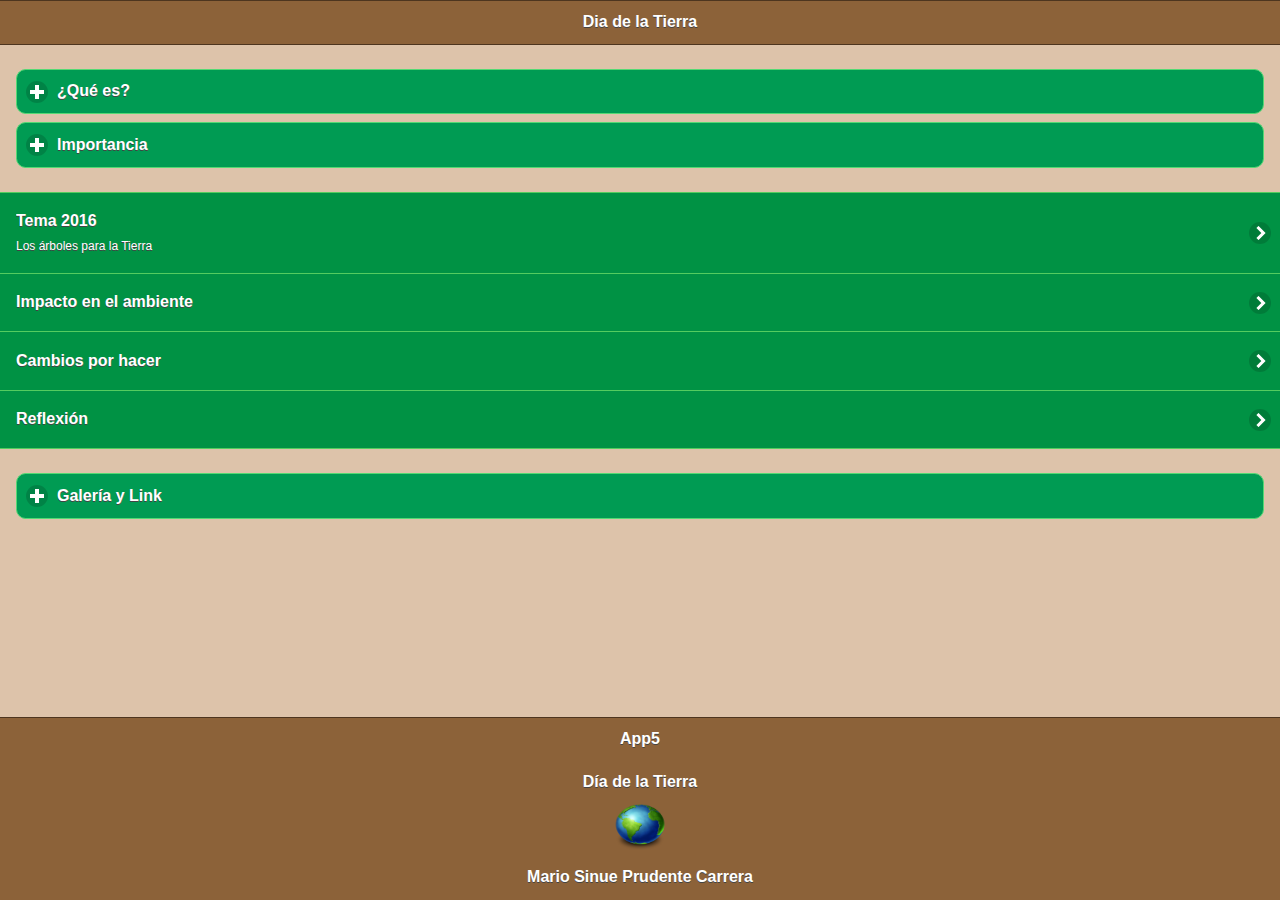
==== commit 9a576849: "3 subida" ====
--- a/index.html
+++ b/index.html
@@ -91,14 +91,16 @@
    </div>
    <div data-role="main" class="ui-content"> 
     <div data-role="collapsible" data-content-theme="false">
-     <h3>Galeria</h3>
+     <h3>Galería y Link</h3>
      <iframe src="visor/indexwow.html" style="width:790px;height:190px;max-width:100%;overflow:hidden;border:none;padding:0;margin:0 auto;display:block;" marginheight="0" marginwidth="0"></iframe>
-    </div>
-    <div class="boton">
+   <div class="boton">
       <a href="http://www.sedema.df.gob.mx/sedema/">SEDEMA</a>
      </div>
+      </div>
+    
   </div>
   <div data-role="footer" align="center" data-theme="a" data-position="fixed">
+    <h4>App5</h4>
     <h4>Día de la Tierra</h4>
     <img src="res/android/mdpi.png" width="56" height="46">
     <h4>Mario Sinue Prudente Carrera</h4>
@@ -125,11 +127,10 @@
                 <p>El mayor nivel de consumo se concentra en el 25 por ciento de la población mundial, que mayoritariamente vive en las naciones más ricas. La capacidad de compra de estas sociedades son las que han motivado la individualización, la diferenciación y la exclusión. Las teorías relacionadas con las tendencias consumistas de las elites han impulsado no sólo el surgimiento de exclusivas agrupaciones sociales sino avances tecnológicos sin precedentes en alimentos, empaques, vestidos, electrodomésticos, sistemas satelitales, muebles, materiales de construcción, etc., casi todos muy agresivos y desafiantes con la capacidad de absorción de la naturaleza.</p>
         <p>La realidad también muestra que el 58 por ciento de personas tienen un nivel medio de consumo de artículos que le brindan satisfacciones a sus necesidades básicas, sin acercarse a las ostentosas cifras de los más ricos. Mayoritariamente este grupo vive en las naciones subdesarrolladas, cuyos principales activos tienen que ver con la producción y provisión de materias primas, especialmente biomasicas. La mayoría de sus residuos son dañinos para el entorno natural.</p>
         <p>El desaforado aumento de consumidores (ostentosos o no) genera impactantes cifras de residuos, cuya gestión aun se enfrenta a dificultades técnicas y operativas que la ciencia no ha sido capaz de solucionar y frente a las cuales los gobiernos son totalmente ineficientes. Si se parte del hecho que hay una generación de basura diaria per cápita de 300 gramos (incluyendo en el cálculo de la media a una sexta parte de la población hambrienta) se producen en el mundo 1.8 millones de toneladas métricas de residuos, de las cuales son recuperables para que reingresen al sistema productivo poco menos del 15 por ciento. Ahí está de cuerpo presente uno de los más graves problemas de la actualidad: ¿qué hacer con semejante cifra diaria de residuos? Algunas propuestas se dirigen a disminuir el nivel de consumo, a evitar la producción de artículos que no se degradan, a reducir los envases y artículos desechables, y a aplicar altos impuestos para productos que requieran reposición como baterías, aceites y llantas.</p>
-        <div class="boton">
-         <a href="http://www.ecoportal.net/">Información mas a fondo...</a>
-        </div>
+ 
   </center></div>
     <div data-role="footer" align="center" data-theme="b" data-position="fixed">
+    <h4>App5</h4>
       <h4>Día de la Tierra</h4>
       <img src="res/android/mdpi.png" width="56" height="46">
       <h4>Mario Sinue Prudente Carrera</h4>
@@ -171,6 +172,7 @@
          <p>Evitar utilizar bolsas de plástico cuando puedas utilizar otras.</p>
         </div>
         <div data-role="footer" align="center" data-theme="b" data-position="fixed">
+        <h4>App5</h4>
          <h4>Día de la Tierra</h4>
          <img src="res/android/mdpi.png" width="56" height="46">
           <h4>Mario Sinue Prudente Carrera</h4>
@@ -191,6 +193,7 @@
        </center></div>
   </div>
     <div data-role="footer" align="center" data-theme="b" data-position="fixed">
+    <h4>App5</h4>
       <h4>Día de la Tierra</h4>
        <img src="res/android/mdpi.png" width="56" height="46">
       <h4>Mario Sinue Prudente Carrera</h4>
@@ -219,10 +222,8 @@
         <p>Los árboles ayudan a las comunidades a lograr la sostenibilidad económica y ambiental a largo plazo y proporcionar los alimentos, la energía y los ingresos.</p>
        </div>
       </div> 
-        <div class="boton">
-          <a href="https://www.sadm.gob.mx/PortalSadm/jsp/prensa.jsp?id=447">En que mas ayuda..</a>
-        </div>
     <div data-role="footer" align="center" data-theme="b" data-position="fixed">
+    <h4>App5</h4>
       <h4>Día de la Tierra</h4>
       <img src="res/android/mdpi.png" width="56" height="46">
       <h4>Mario Sinue Prudente Carrera</h4>
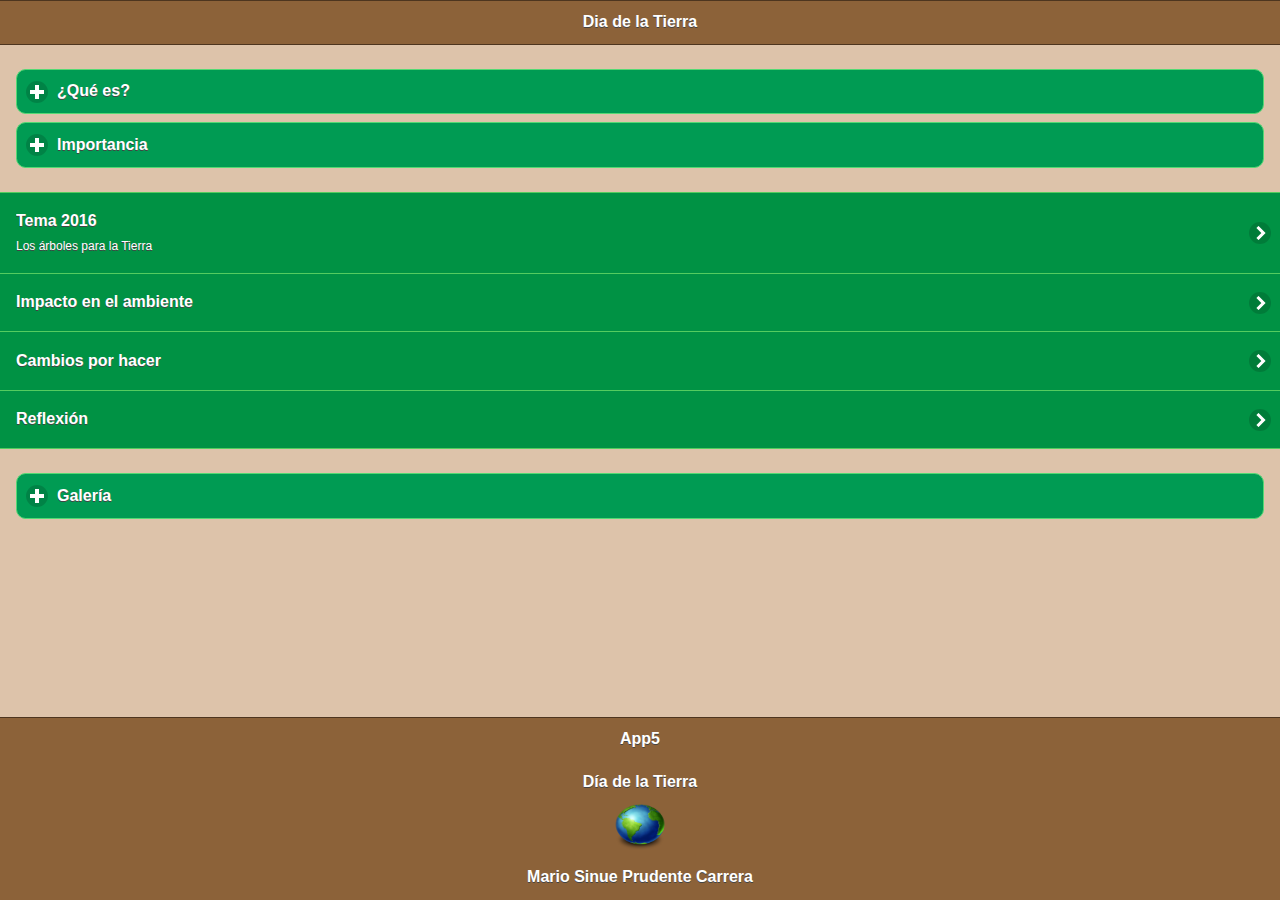
==== commit 4cc7f664: "4subida" ====
--- a/index.html
+++ b/index.html
@@ -91,7 +91,7 @@
    </div>
    <div data-role="main" class="ui-content"> 
     <div data-role="collapsible" data-content-theme="false">
-     <h3>Galería y Link</h3>
+     <h3>Galería</h3>
      <iframe src="visor/indexwow.html" style="width:790px;height:190px;max-width:100%;overflow:hidden;border:none;padding:0;margin:0 auto;display:block;" marginheight="0" marginwidth="0"></iframe>
    <div class="boton">
       <a href="http://www.sedema.df.gob.mx/sedema/">SEDEMA</a>
